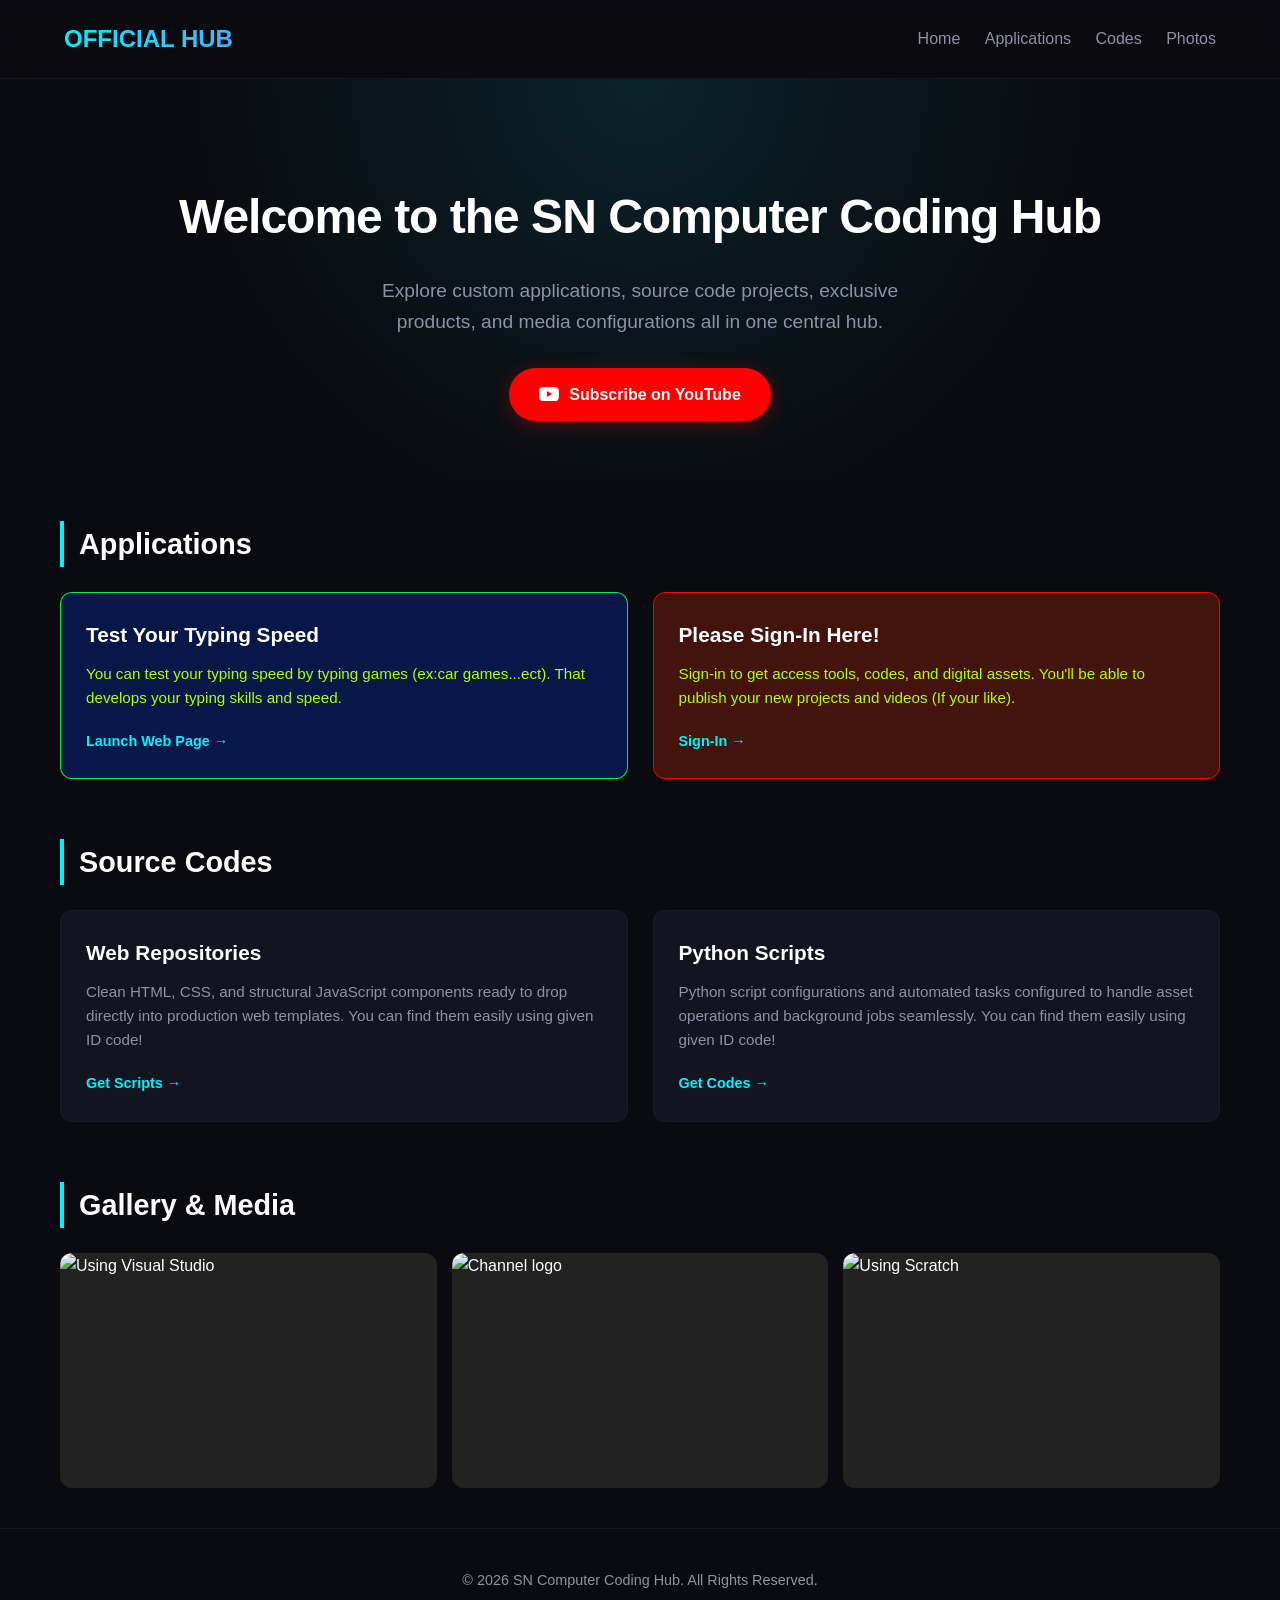
==== index.html @ 5b344ac7 "Add index.html for SN Computer Coding Hub This commit adds a new HTML file for the SN Computer Codin" ====
<!DOCTYPE html>
<html lang="en">
<head>
    <meta charset="UTF-8">
    <meta name="viewport" content="width=device-width, initial-scale=1.0">
    <title>Official Hub | SN Computer Coding Hub</title>
    <style>
        /* Modern Digital Theme Styling */
        :root {
            --bg-color: #0a0b10;
            --card-bg: #121420;
            --accent-neon: #00f2fe;
            --accent-pink: #4facfe;
            --text-main: #ffffff;
            --text-muted: #8e92a4;
            --youtube-red: #ff0000;
        }

        * {
            box-sizing: border-box;
            margin: 0;
            padding: 0;
            font-family: 'Segoe UI', Roboto, Helvetica, Arial, sans-serif;
        }

        body {
            background-color: var(--bg-color);
            color: var(--text-main);
            line-height: 1.6;
        }

        /* Header / Navigation */
        header {
            display: flex;
            justify-content: space-between;
            align-items: center;
            padding: 20px 5%;
            background: rgba(10, 11, 16, 0.8);
            backdrop-filter: blur(10px);
            position: sticky;
            top: 0;
            z-index: 100;
            border-bottom: 1px solid rgba(255, 255, 255, 0.05);
        }

        .logo {
            font-size: 1.5rem;
            font-weight: bold;
            background: linear-gradient(45deg, var(--accent-neon), var(--accent-pink));
            -webkit-background-clip: text;
            -webkit-text-fill-color: transparent;
        }

        nav a {
            color: var(--text-muted);
            text-decoration: none;
            margin-left: 20px;
            transition: color 0.3s;
        }

        nav a:hover {
            color: var(--accent-neon);
        }

        /* Hero Section */
        .hero {
            text-align: center;
            padding: 100px 20px 60px;
            background: radial-gradient(circle at top, rgba(0, 242, 254, 0.1), transparent 60%);
        }

        .hero h1 {
            font-size: 3rem;
            margin-bottom: 20px;
            letter-spacing: -1px;
        }

        .hero p {
            color: var(--text-muted);
            font-size: 1.2rem;
            max-width: 600px;
            margin: 0 auto 30px;
        }

        /* YouTube Call to Action Button */
        .yt-btn {
            display: inline-flex;
            align-items: center;
            gap: 10px;
            background-color: var(--youtube-red);
            color: #fff;
            padding: 14px 30px;
            border-radius: 50px;
            text-decoration: none;
            font-weight: bold;
            box-shadow: 0 4px 20px rgba(255, 0, 0, 0.3);
            transition: transform 0.3s, box-shadow 0.3s;
        }

        .yt-btn:hover {
            transform: translateY(-3px);
            box-shadow: 0 6px 25px rgba(255, 0, 0, 0.5);
        }

        /* Content Grid Sections */
        .container {
            max-width: 1200px;
            margin: 0 auto;
            padding: 40px 20px;
        }

        .section-title {
            font-size: 1.8rem;
            margin-bottom: 25px;
            border-left: 4px solid var(--accent-neon);
            padding-left: 15px;
        }

        .grid {
            display: grid;
            grid-template-columns: repeat(auto-fit, minmax(280px, 1fr));
            gap: 25px;
            margin-bottom: 60px;
        }

        /* Glassmorphism Cards */
        .card {
            background: var(--card-bg);
            border: 1px solid rgba(255, 255, 255, 0.03);
            border-radius: 12px;
            padding: 25px;
            transition: transform 0.3s, border-color 0.3s;
            display: flex;
            flex-direction: column;
            justify-content: space-between;
        }

        .card2 {
            background: #0040ff3b;
            border: 1.5px solid rgba(0, 255, 76, 0.92);
            border-radius: 12px;
            padding: 25px;
            transition: transform 0.3s, border-color 0.3s;
            display: flex;
            flex-direction: column;
            justify-content: space-between;
        }

        .card3 {
            background: #ff30003b;
            border: 1px solid rgb(255, 0, 0);
            border-radius: 12px;
            padding: 25px;
            transition: transform 0.3s, border-color 0.3s;
            display: flex;
            flex-direction: column;
            justify-content: space-between;
        }

        .card:hover {
            transform: translateY(-5px);
            border-color: rgba(0, 242, 254, 0.3);
        }

        .card2:hover {
            transform: translateY(-5px);
            border-color: rgba(0, 255, 76, 0.92);
        }

        .card3:hover {
            transform: translateY(-5px);
            border-color: rgb(254, 0, 0);
        }

        .card h3 {
            margin-bottom: 10px;
            font-size: 1.3rem;
        }

        .card2 h3 {
            margin-bottom: 10px;
            font-size: 1.3rem;
        }

        .card3 h3 {
            margin-bottom: 10px;
            font-size: 1.3rem;
        }

        .card p {
            color: var(--text-muted);
            font-size: 0.95rem;
            margin-bottom: 20px;
            flex-grow: 1;
        }

        .card2 p {
            color: #afff00;
            font-size: 0.95rem;
            margin-bottom: 20px;
            flex-grow: 1;
        }

        .card3 p {
            color: #afff00;
            font-size: 0.95rem;
            margin-bottom: 20px;
            flex-grow: 1;
        }

        .card-btn {
            align-self: flex-start;
            color: var(--accent-neon);
            text-decoration: none;
            font-weight: 600;
            font-size: 0.9rem;
            transition: color 0.3s;
        }

        .card2-btn {
            align-self: flex-start;
            color: var(--accent-neon);
            text-decoration: none;
            font-weight: 600;
            font-size: 0.9rem;
            transition: color 0.3s;
        }

        .card3-btn {
            align-self: flex-start;
            color: var(--accent-neon);
            text-decoration: none;
            font-weight: 600;
            font-size: 0.9rem;
            transition: color 0.3s;
        }

        .card-btn:hover {
            color: var(--text-main);
        }

        .card2-btn:hover {
            color: var(--text-main);
        }

        .card3-btn:hover {
            color: var(--text-main);
        }

        /* Photo Gallery Specifics */
        .gallery-grid {
            display: grid;
            grid-template-columns: repeat(auto-fit, minmax(220px, 1fr));
            gap: 15px;
        }

        .photo-card {
            position: relative;
            border-radius: 12px;
            overflow: hidden;
            aspect-ratio: 16/10;
            background: #222;
        }

        .photo-card img {
            width: 100%;
            height: 100%;
            object-fit: cover;
            transition: transform 0.3s;
        }

        .photo-card:hover img {
            transform: scale(1.05);
        }

        /* Footer */
        footer {
            text-align: center;
            padding: 40px 20px;
            color: var(--text-muted);
            border-top: 1px solid rgba(255, 255, 255, 0.05);
            font-size: 0.9rem;
        }

        /* Responsive adjustments */
        @media (max-width: 768px) {
            .hero h1 { font-size: 2.2rem; }
            header { flex-direction: column; gap: 15px; }
            nav a { margin: 0 10px; }
        }
    </style>
</head>
<body>

    <header>
        <div class="logo">OFFICIAL HUB</div>
        <nav>
            <a href="#">Home</a>
            <a href="#applications">Applications</a>
            <a href="#codes">Codes</a>
            <a href="#photos">Photos</a>

        </nav>
    </header>

    <section class="hero">
        <h1>Welcome to the SN Computer Coding Hub</h1>
        <p>Explore custom applications, source code projects, exclusive products, and media configurations all in one central hub.</p>
        <a href="https://www.youtube.com/@SN_Computer_Coding" target="_blank" class="yt-btn">
            <svg width="20" height="20" viewBox="0 0 24 24" fill="currentColor"><path d="M23.498 6.186a3.016 3.016 0 0 0-2.122-2.136C19.505 3.545 12 3.545 12 3.545s-7.505 0-9.377.505A3.017 3.017 0 0 0 .502 6.186C0 8.07 0 12 0 12s0 3.93.502 5.814a3.016 3.016 0 0 0 2.122 2.136c1.871.505 9.376.505 9.376.505s7.505 0 9.377-.505a3.015 3.015 0 0 0 2.122-2.136C24 15.93 24 12 24 12s0-3.93-.502-5.814zM9.545 15.568V8.432L15.818 12l-6.273 3.568z"/></svg>
            Subscribe on YouTube
        </a>
    </section>

    <div class="container">

        <h2 id="apps" class="section-title">Applications</h2>
        <div class="grid">
            <div class="card2">
                <h3>Test Your Typing Speed</h3>
                <p>You can test your typing speed by typing games (ex:car games...ect). That develops your typing skills and speed.</p>
                <a href="Test Your Typing Speed.html" class="card-btn">Launch Web Page &rarr;</a>
            </div>

                <div class="card3">
                <h3>Please Sign-In Here!</h3>
                <p>Sign-in to get access tools, codes, and digital assets. You'll be able to publish your new projects and videos (If your like).</p>
                <a href="youtube sign in.html" class="card-btn">Sign-In &rarr;</a>
            </div>
        </div>

        <h2 id="codes" class="section-title">Source Codes</h2>
        <div class="grid">
            <div class="card">
                <h3>Web Repositories</h3>
                <p>Clean HTML, CSS, and structural JavaScript components ready to drop directly into production web templates. You can find them easily using given ID code!</p>
                <a href="web codes.html" class="card-btn">Get Scripts &rarr;</a>
            </div>
            <div class="card">
                <h3>Python Scripts</h3>
                <p>Python script configurations and automated tasks configured to handle asset operations and background jobs seamlessly. You can find them easily using given ID code!</p>
                <a href="python codes.html" class="card-btn">Get Codes &rarr;</a>
            </div>
        </div>

        <h2 id="photos" class="section-title">Gallery & Media</h2>
        <div class="gallery-grid">
            <div class="photo-card">
                <img src="SN-Computer-Coding_Visual Studio Code.view.png" alt="Using Visual Studio">
            </div>

            <div class="photo-card">
                <img src="1776231194579.png" alt="Channel logo">
            </div>

            <div class="photo-card">
                <img src="SN-Computer-Coding_Scratch view.png" alt="Using Scratch">
            </div>

        </div>

    </div>

    <footer>
        <p>&copy; 2026 SN Computer Coding Hub. All Rights Reserved.</p>
    </footer>


</body>
</html>
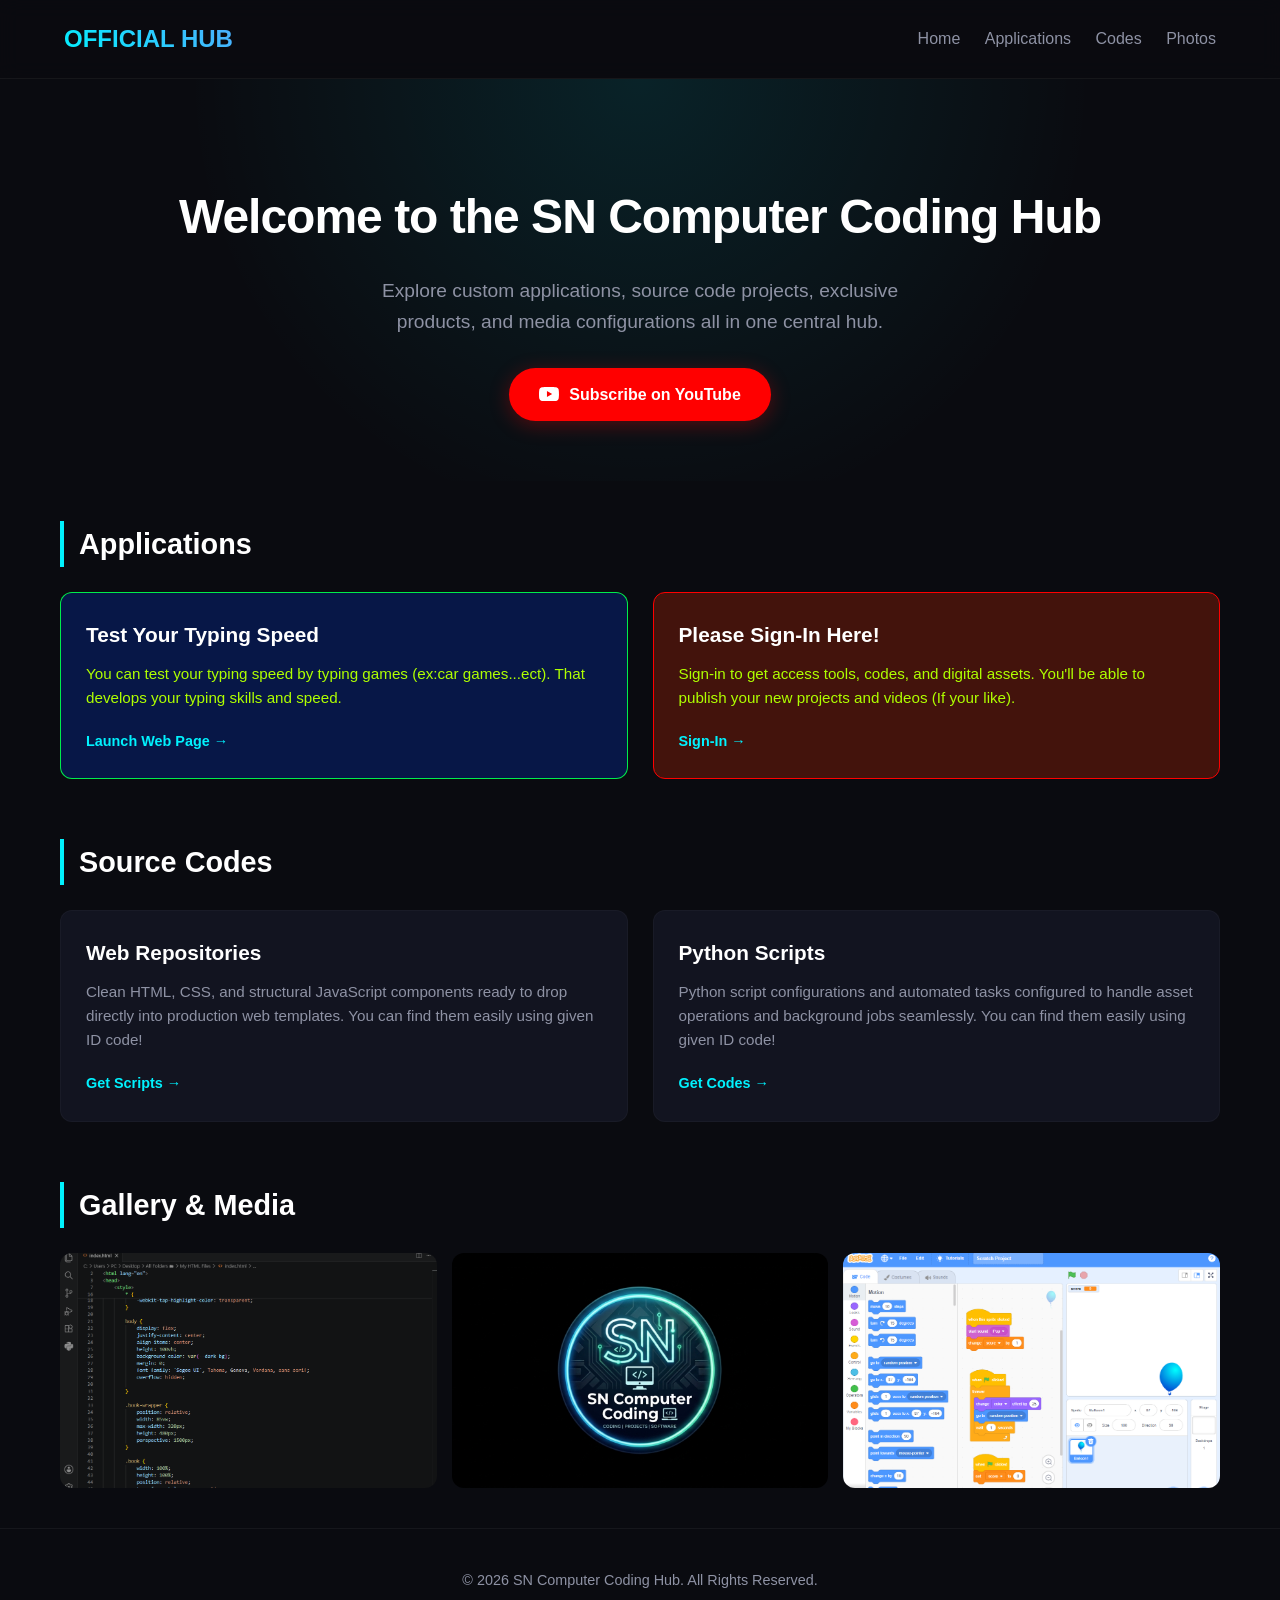
==== commit 5b4aa712: "Fix link to Python codes page in index.html" ====
--- a/index.html
+++ b/index.html
@@ -339,7 +339,7 @@
             <div class="card">
                 <h3>Python Scripts</h3>
                 <p>Python script configurations and automated tasks configured to handle asset operations and background jobs seamlessly. You can find them easily using given ID code!</p>
-                <a href="python codes.html" class="card-btn">Get Codes &rarr;</a>
+                <a href="python.codes.html" class="card-btn">Get Codes &rarr;</a>
             </div>
         </div>
 
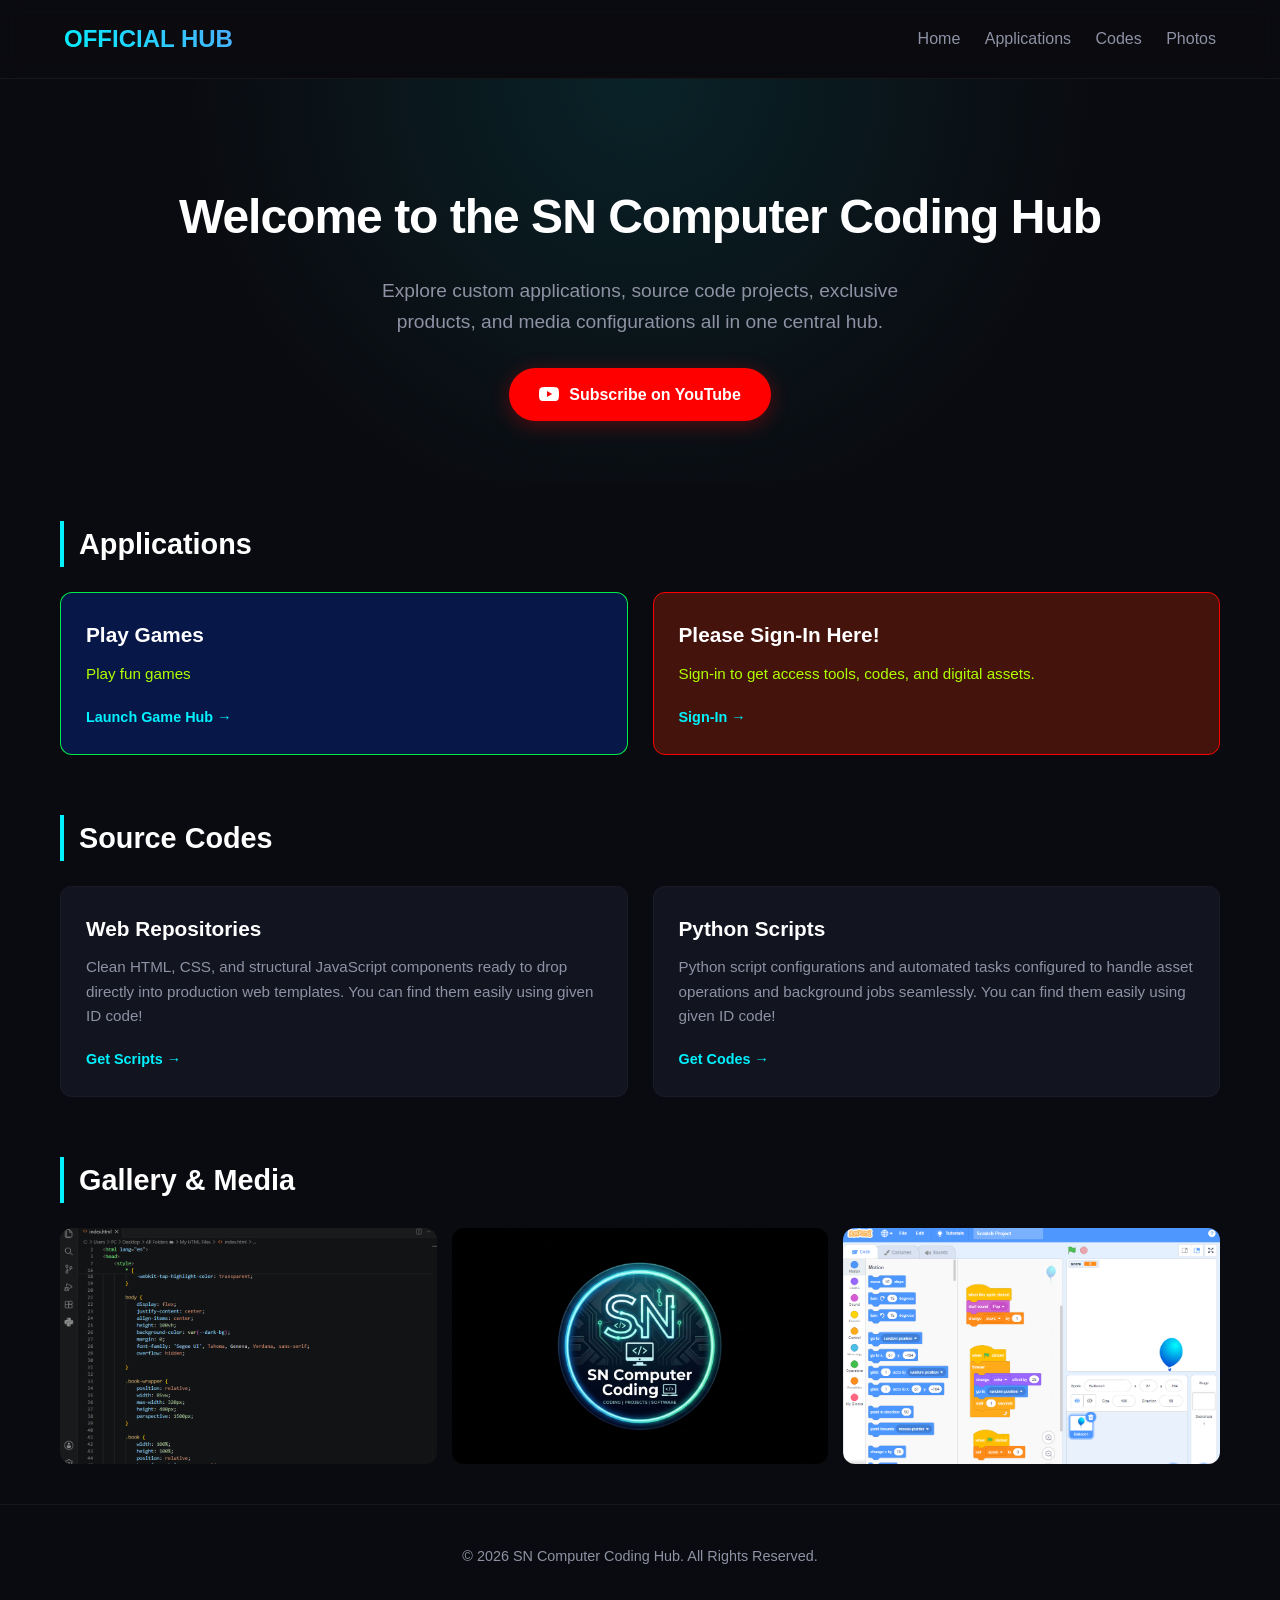
==== commit 586804dd: "Revise game and sign-in sections in index.html Updated game section and sign-in prompt for clarity." ====
--- a/index.html
+++ b/index.html
@@ -317,14 +317,14 @@
         <h2 id="apps" class="section-title">Applications</h2>
         <div class="grid">
             <div class="card2">
-                <h3>Test Your Typing Speed</h3>
-                <p>You can test your typing speed by typing games (ex:car games...ect). That develops your typing skills and speed.</p>
-                <a href="Test Your Typing Speed.html" class="card-btn">Launch Web Page &rarr;</a>
+                <h3>Play Games</h3>
+                <p>Play fun games</p>
+                <a href="Play Games_SN Computer Coding Hub.html" class="card-btn">Launch Game Hub &rarr;</a>
             </div>
 
                 <div class="card3">
                 <h3>Please Sign-In Here!</h3>
-                <p>Sign-in to get access tools, codes, and digital assets. You'll be able to publish your new projects and videos (If your like).</p>
+                <p>Sign-in to get access tools, codes, and digital assets.</p>
                 <a href="youtube sign in.html" class="card-btn">Sign-In &rarr;</a>
             </div>
         </div>
